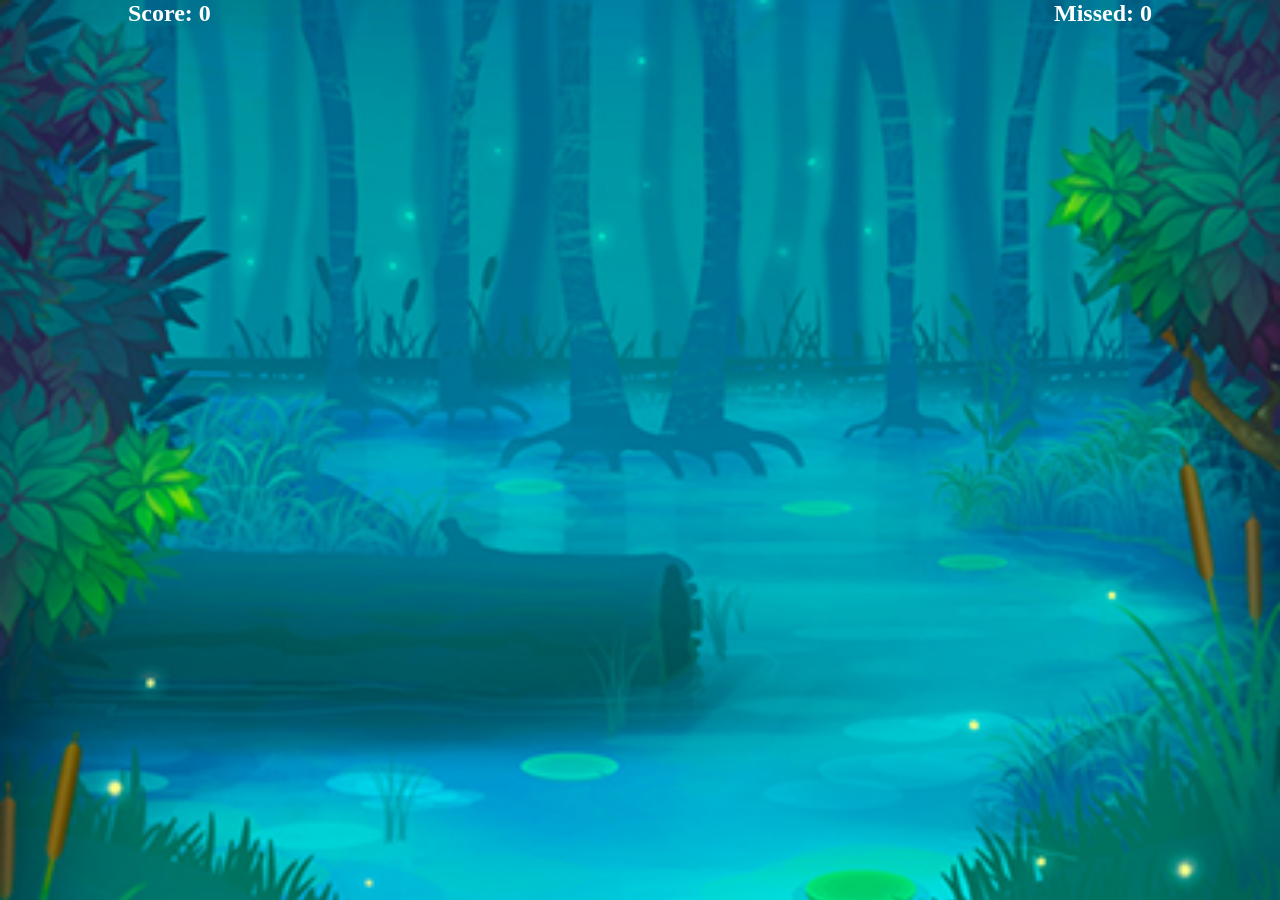
==== bubble.html @ fd8f7d59 "init project" ====
<!DOCTYPE html>
<html lang="en">

<head>
    <meta charset="UTF-8">
    <meta name="viewport" content="width=device-width, initial-scale=1.0">
    <title>Bubble Game With Keyboard</title>
    <link rel="stylesheet" href="bubble.css">
</head>

<body>

    <div class="scoreboard">
    <div id="score">Score: 0</div>
    <div id="miss">Missed: 0</div>

</div>
    <div id="container"></div>

    <div id="gameover">GAME OVER</div>

    <audio id="sound" src="/my project/bubble game/image/bubble.mp3"></audio>
    <audio id="scoresound" src="/my project/bubble game/image/goodresult-82807.mp3"></audio>
    <audio id="gameoversound" src="/my project/bubble game/image/mario_game_over_sms.mp3"></audio>

    <script src="bubble.js"></script>

</body>

</html>
---- bubble.css ----
body{
            
    height: 100vh;
    margin: 0;
    display: flex;
    overflow: hidden;
    justify-content: center;
    align-items: center;
    background-color: #222;
    flex-direction: column;
    background-image: url(bg1.jpg);
    background-size: cover;
}


#container {
    position: relative;
    width: 100%;
    height: 100%;
    overflow: hidden;
}
.scoreboard {
    font-size: 24px;
    color: white;
    font-weight: bold;
    display: flex;
    justify-content: space-between;
    width: 80%;
    margin-bottom: 10px;
}


.dynamic-div {

    width: 8vw; /* Responsive size */
    height: 8vw;
    min-width: 50px; /* Minimum size for smaller screens */
    min-height: 50px;
    align-items: center;
    position: absolute;
    justify-content: center;
    border-radius: 50%;
    display: flex;
    font-size: 3vw; /* Responsive text */
    font-weight: bold;
    color: white;
    cursor: pointer;
    animation: floatUp 6s linear forwards;
}

@keyframes floatUp{

    0%{
        transform: translateY(0);
        opacity: 1;
    }
    100%{
        transform: translateY(-100vh);
        opacity: 1;
    }
}

@media(max-Width : 600px){

    .dynamic-div{

        width: 10vw;
        height: 10vw;
        font-size: 4vw;
        animation-duration: 4s;
    }
}

#gameover {
    position: absolute;
    top: 50%;
    left: 50%;
    transform: translate(-50%, -50%);
    font-size: 5rem;
    color: white;
    font-weight: bold;
    display: none;
    animation: gameOverAnim 2s ease-in-out forwards;

}

@keyframes gameOverAnim {
    0% {
        transform: translate(-50%, -50%) scale(0);
        opacity: 0;
    }
    50% {
        transform: translate(-50%, -50%) scale(1.2);
        opacity: 1;
    }
    100% {
        transform: translate(-50%, -50%) scale(1);
    }
}
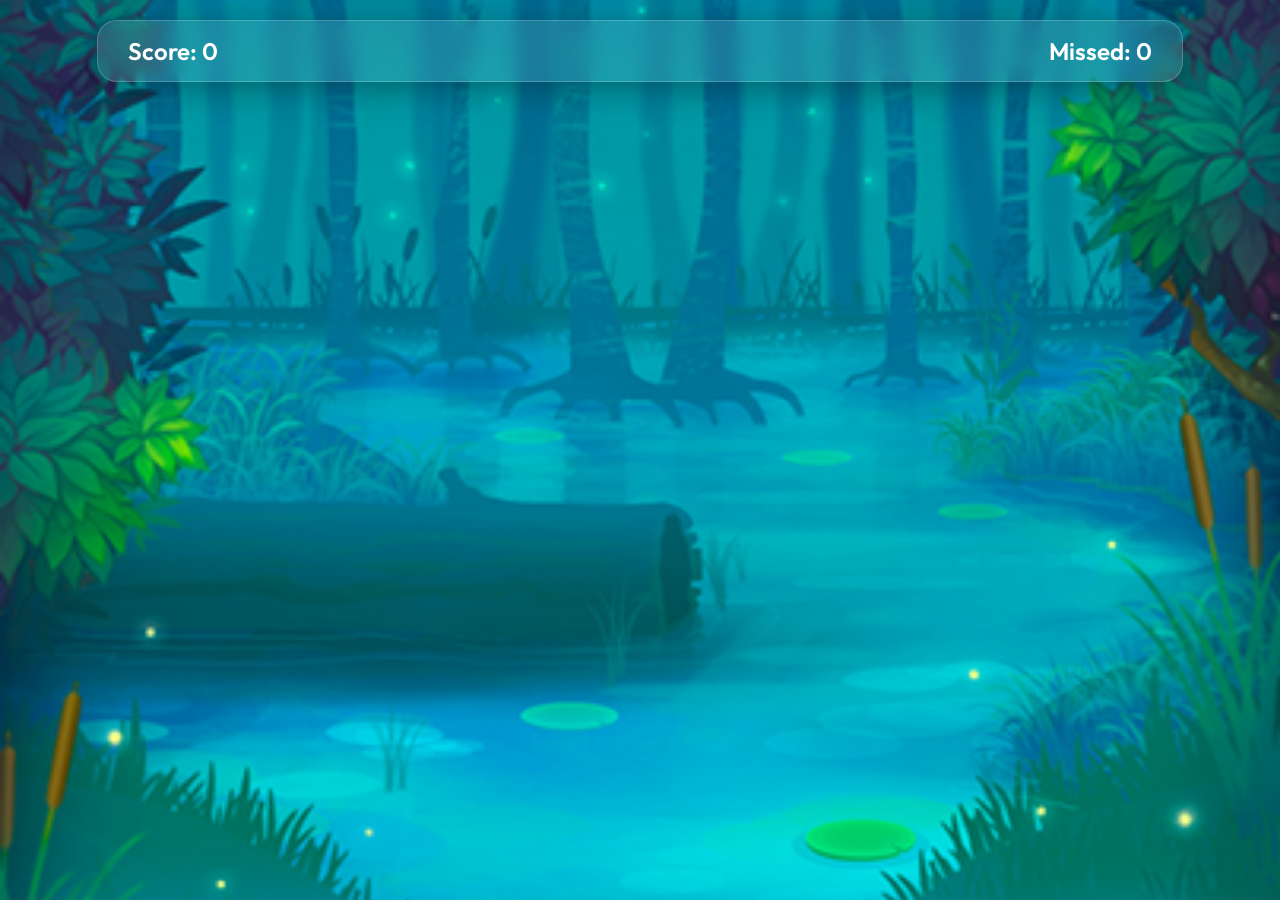
==== commit 0c36bad3: "fix ui" ====
--- a/bubble.html
+++ b/bubble.html
@@ -5,6 +5,9 @@
     <meta charset="UTF-8">
     <meta name="viewport" content="width=device-width, initial-scale=1.0">
     <title>Bubble Game With Keyboard</title>
+    <link rel="preconnect" href="https://fonts.googleapis.com">
+    <link rel="preconnect" href="https://fonts.gstatic.com" crossorigin>
+    <link href="https://fonts.googleapis.com/css2?family=Outfit:wght@400;600;800&display=swap" rel="stylesheet">
     <link rel="stylesheet" href="bubble.css">
 </head>
 
--- a/bubble.css
+++ b/bubble.css
@@ -1,5 +1,4 @@
-body{
-            
+body {
     height: 100vh;
     margin: 0;
     display: flex;
@@ -8,10 +7,30 @@
     align-items: center;
     background-color: #222;
     flex-direction: column;
-    background-image: url(bg1.jpg);
+    background-image: url('bg1.jpg');
     background-size: cover;
+    background-position: center;
+    font-family: 'Outfit', sans-serif;
 }
 
+.scoreboard {
+    font-size: 24px;
+    color: white;
+    font-weight: 600;
+    display: flex;
+    justify-content: space-between;
+    width: 80%;
+    margin-top: 20px;
+    margin-bottom: 10px;
+    padding: 15px 30px;
+    background: rgba(255, 255, 255, 0.1);
+    backdrop-filter: blur(10px);
+    -webkit-backdrop-filter: blur(10px);
+    border-radius: 20px;
+    border: 1px solid rgba(255, 255, 255, 0.2);
+    box-shadow: 0 8px 32px 0 rgba(0, 0, 0, 0.3);
+    z-index: 10;
+}
 
 #container {
     position: relative;
@@ -19,56 +38,76 @@
     height: 100%;
     overflow: hidden;
 }
-.scoreboard {
-    font-size: 24px;
-    color: white;
-    font-weight: bold;
+
+.dynamic-div {
+    position: absolute;
     display: flex;
-    justify-content: space-between;
-    width: 80%;
-    margin-bottom: 10px;
+    justify-content: center;
+    align-items: center;
+    border-radius: 50%;
+    font-size: 3vw;
+    font-weight: 800;
+    color: rgba(255, 255, 255, 0.95);
+    cursor: pointer;
+    text-shadow: 0 2px 5px rgba(0, 0, 0, 0.6);
+    
+    /* Realistic Soap Bubble Styling */
+    background: radial-gradient(150% 150% at 30% 20%, rgba(255,255,255,0.7) 0%, rgba(255,255,255,0.1) 30%, rgba(0,0,0,0) 100%);
+    box-shadow: 
+        inset 0 0 15px rgba(255, 255, 255, 0.4),
+        inset 10px 0 30px rgba(255, 255, 255, 0.3),
+        inset -10px 0 30px rgba(255, 255, 255, 0.3),
+        inset 0 -10px 30px rgba(255, 255, 255, 0.3),
+        0 10px 20px rgba(0, 0, 0, 0.15);
+    border: 1px solid rgba(255, 255, 255, 0.4);
+    backdrop-filter: blur(3px);
+    -webkit-backdrop-filter: blur(3px);
+
+    /* We will use CSS variables in JS for dynamic animations */
+    animation: floatUp var(--float-duration, 6s) linear forwards,
+               var(--sway-anim, swayLeft) var(--sway-duration, 2s) ease-in-out infinite alternate;
+               
+    transition: transform 0.2s cubic-bezier(0.175, 0.885, 0.32, 1.275), opacity 0.2s ease-out;
 }
 
-
-.dynamic-div {
-
-    width: 8vw; /* Responsive size */
-    height: 8vw;
-    min-width: 50px; /* Minimum size for smaller screens */
-    min-height: 50px;
-    align-items: center;
-    position: absolute;
-    justify-content: center;
-    border-radius: 50%;
-    display: flex;
-    font-size: 3vw; /* Responsive text */
-    font-weight: bold;
-    color: white;
-    cursor: pointer;
-    animation: floatUp 6s linear forwards;
+.dynamic-div:hover {
+    transform: scale(1.05);
 }
 
-@keyframes floatUp{
+.dynamic-div.pop-anim {
+    transform: scale(1.5);
+    opacity: 0;
+    box-shadow: 
+        inset 0 0 50px rgba(255, 255, 255, 1), 
+        0 0 30px rgba(255, 255, 255, 0.8);
+    transition: transform 0.15s ease-out, opacity 0.15s ease-out;
+}
 
-    0%{
-        transform: translateY(0);
+@keyframes floatUp {
+    0% {
+        bottom: -150px;
+        opacity: 0;
+    }
+    5% {
         opacity: 1;
     }
-    100%{
-        transform: translateY(-100vh);
+    90% {
         opacity: 1;
+    }
+    100% {
+        bottom: calc(100vh + 150px);
+        opacity: 0;
     }
 }
 
-@media(max-Width : 600px){
+@keyframes swayLeft {
+    0% { transform: translateX(0); }
+    100% { transform: translateX(-40px); }
+}
 
-    .dynamic-div{
-
-        width: 10vw;
-        height: 10vw;
-        font-size: 4vw;
-        animation-duration: 4s;
-    }
+@keyframes swayRight {
+    0% { transform: translateX(0); }
+    100% { transform: translateX(40px); }
 }
 
 #gameover {
@@ -78,22 +117,43 @@
     transform: translate(-50%, -50%);
     font-size: 5rem;
     color: white;
-    font-weight: bold;
+    font-weight: 800;
     display: none;
-    animation: gameOverAnim 2s ease-in-out forwards;
-
+    padding: 40px 80px;
+    background: rgba(255, 255, 255, 0.15);
+    backdrop-filter: blur(20px);
+    -webkit-backdrop-filter: blur(20px);
+    border-radius: 30px;
+    border: 1px solid rgba(255, 255, 255, 0.3);
+    box-shadow: 0 15px 50px rgba(0, 0, 0, 0.5);
+    text-shadow: 0 5px 15px rgba(0, 0, 0, 0.5);
+    animation: gameOverAnim 0.8s cubic-bezier(0.175, 0.885, 0.32, 1.275) forwards;
+    z-index: 100;
+    text-align: center;
 }
 
 @keyframes gameOverAnim {
     0% {
-        transform: translate(-50%, -50%) scale(0);
+        transform: translate(-50%, -50%) scale(0.5);
         opacity: 0;
-    }
-    50% {
-        transform: translate(-50%, -50%) scale(1.2);
-        opacity: 1;
     }
     100% {
         transform: translate(-50%, -50%) scale(1);
+        opacity: 1;
+    }
+}
+
+@media(max-width: 600px) {
+    .scoreboard {
+        font-size: 18px;
+        padding: 10px 20px;
+        width: 90%;
+    }
+    #gameover {
+        font-size: 3rem;
+        padding: 20px 40px;
+    }
+    .dynamic-div {
+        font-size: 5vw;
     }
 }
